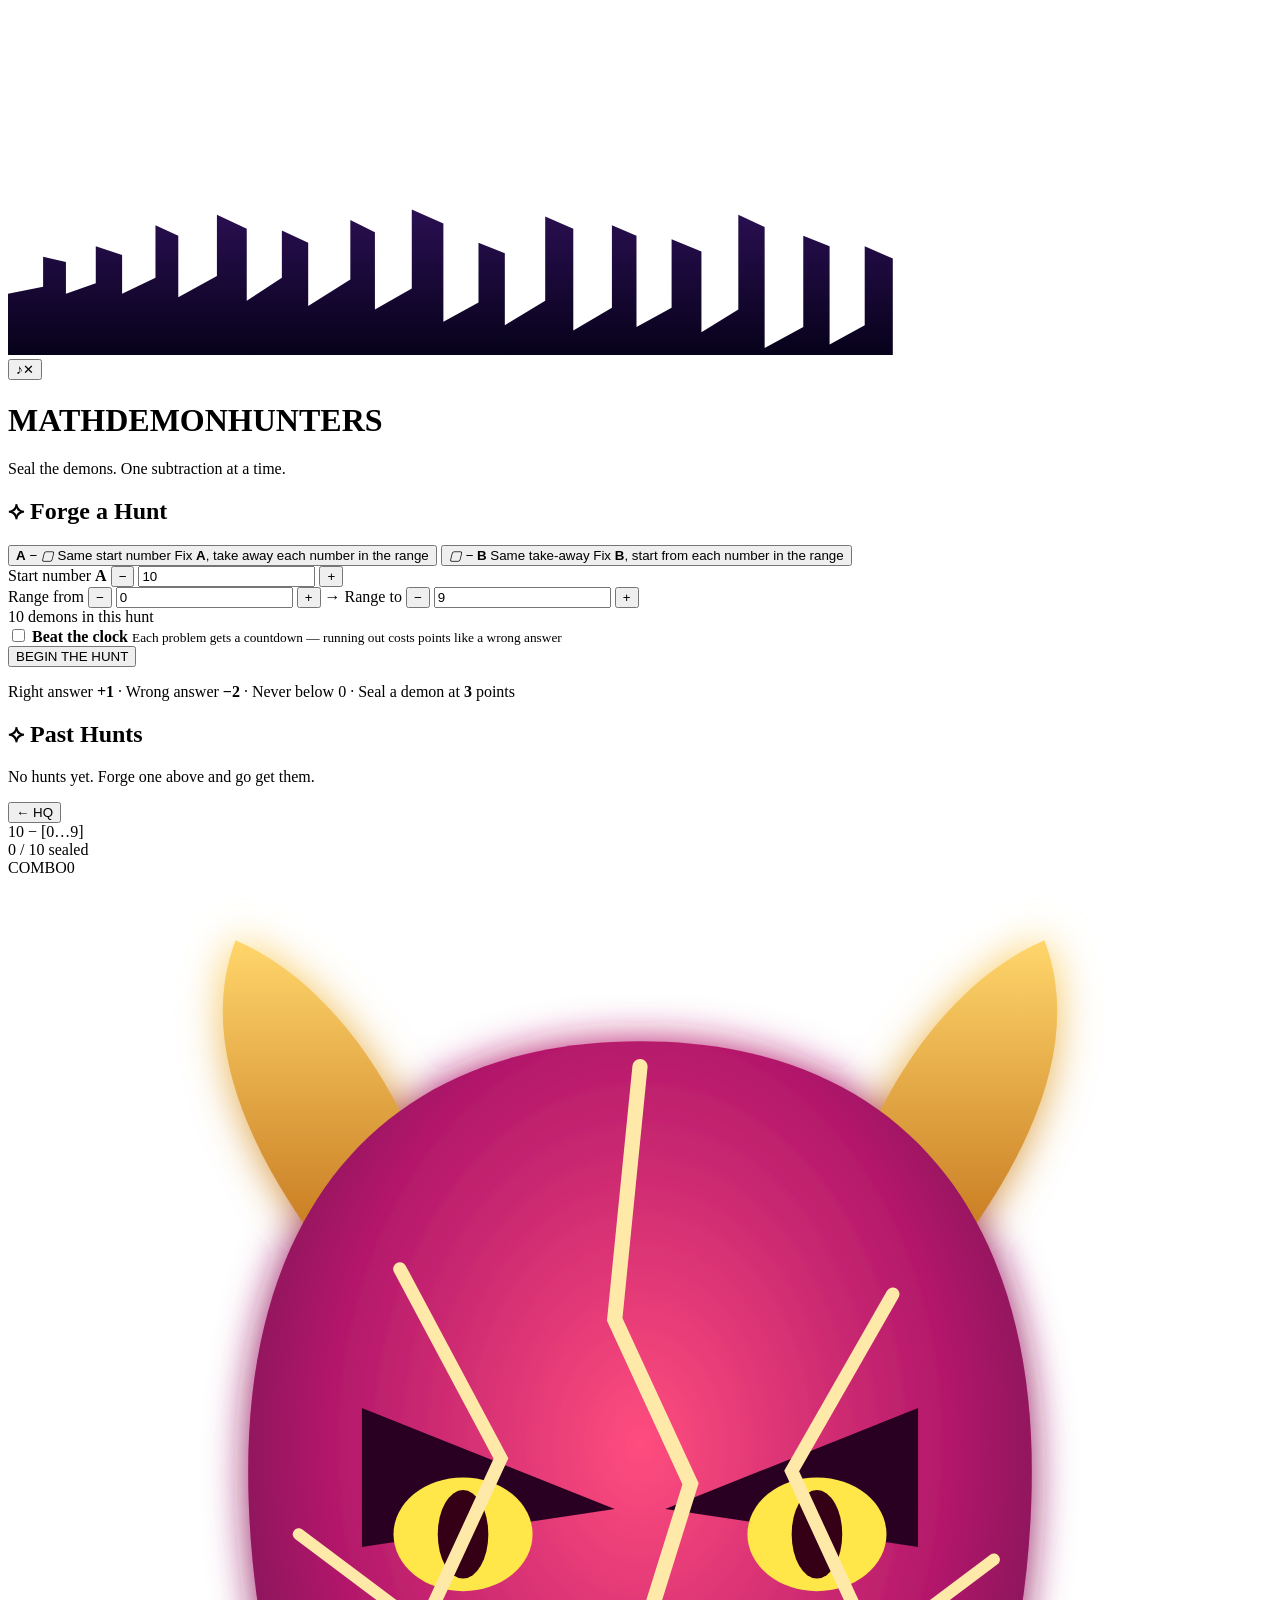
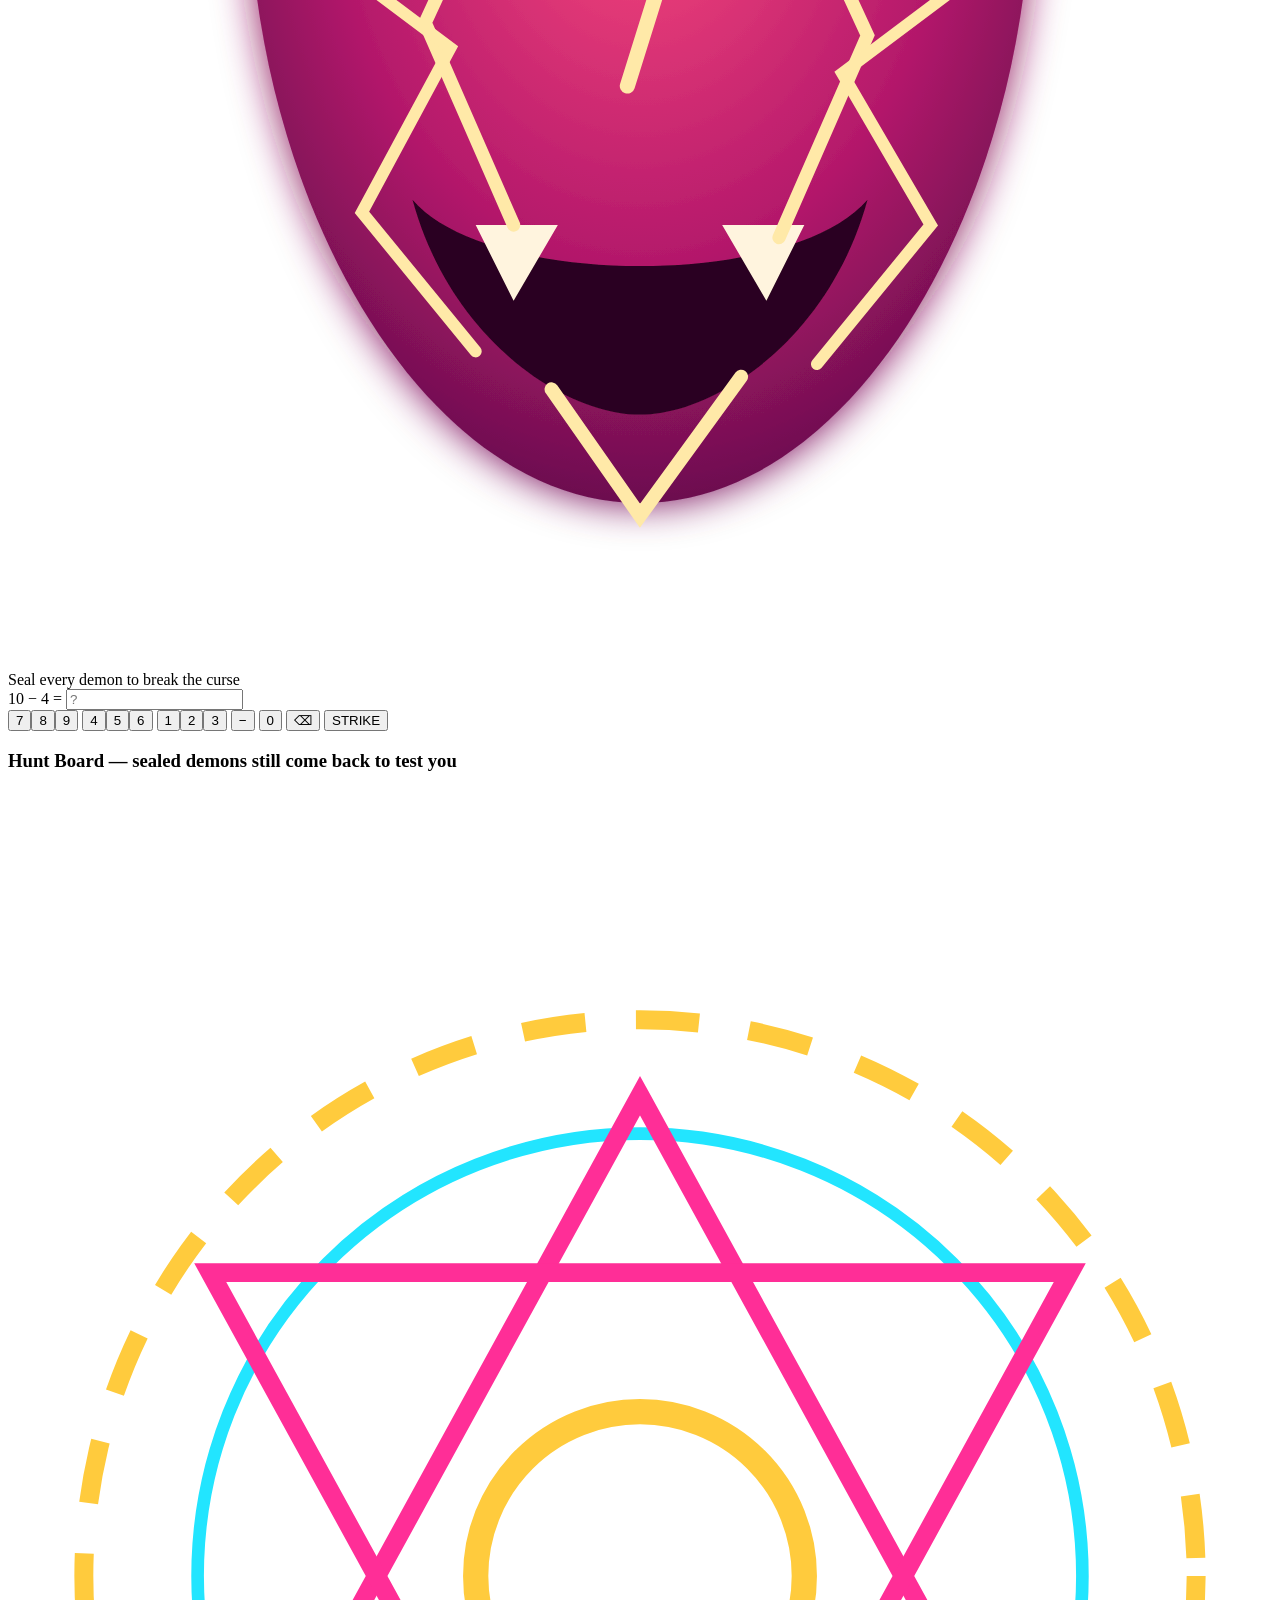
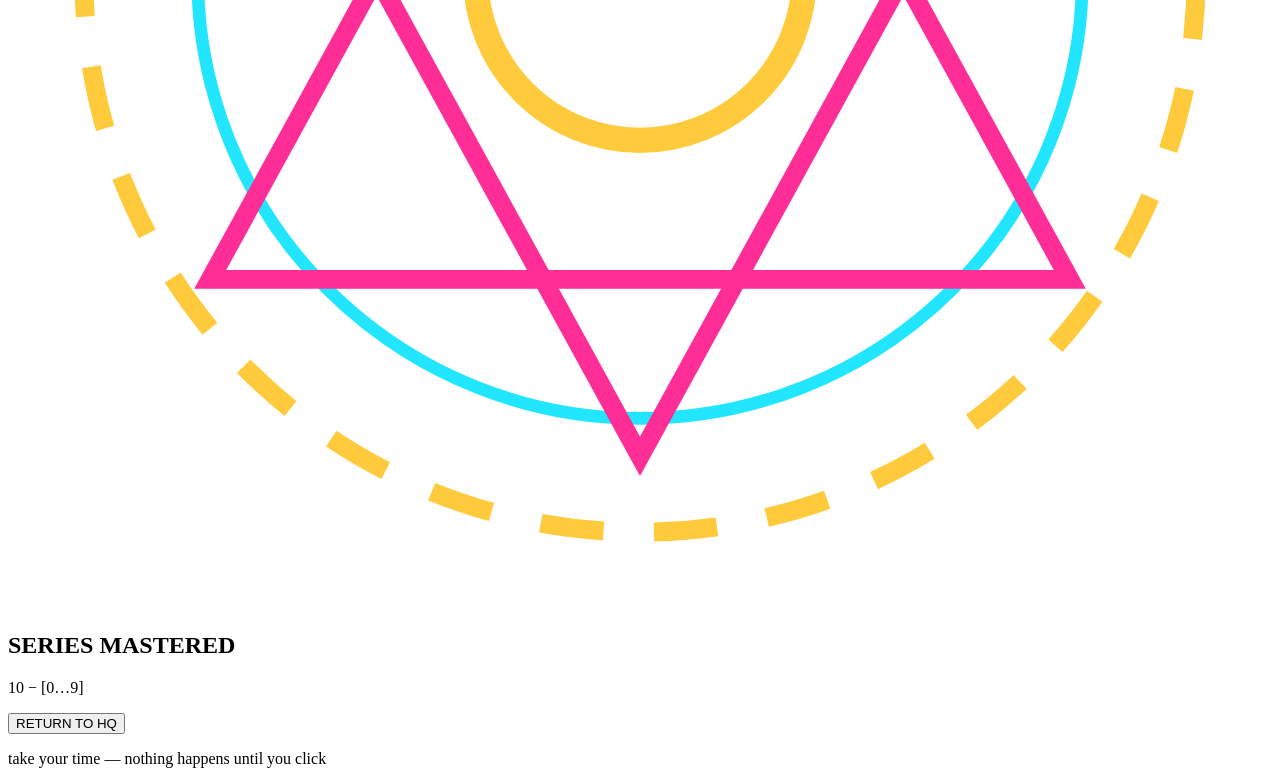
==== src/mathhunters/web/index.html @ ea9314f1 "Add Math Demon Hunters: subtraction practice game with a demon-hunter theme A kid-facing subtraction" ====
<!DOCTYPE html>
<html lang="en" data-theme="night">
<head>
<meta charset="utf-8" />
<meta name="viewport" content="width=device-width, initial-scale=1, viewport-fit=cover" />
<title>Math Demon Hunters</title>
<link rel="stylesheet" href="/static/theme.css" />
<link rel="icon" href="data:image/svg+xml,<svg xmlns='http://www.w3.org/2000/svg' viewBox='0 0 100 100'><text y='.9em' font-size='90'>👺</text></svg>" />
</head>
<body>

<!-- ============ ambient background ============ -->
<div class="sky" aria-hidden="true">
  <div class="sky__wash"></div>
  <div class="sky__honmoon"></div>
  <div class="sky__honmoon sky__honmoon--two"></div>
  <canvas id="embers" class="sky__embers"></canvas>
  <div class="sky__skyline">
    <svg viewBox="0 0 1440 220" preserveAspectRatio="none">
      <path d="M0 220V150l40-8v-34l26 6v36l34-12V96l30 10v44l38-18V72l26 12v70l44-24V60l34 16v82l40-26V78l30 14v72l48-30V66l28 14v88l42-24V54l36 16v112l40-22V92l30 12v82l46-28V62l32 14v116l44-26V72l28 12v104l40-22V88l34 14v92l42-26V60l30 14v138l44-24V84l30 12v112l40-22V96l32 14v110H0z" fill="url(#skylineFill)"/>
      <defs>
        <linearGradient id="skylineFill" x1="0" y1="0" x2="0" y2="1">
          <stop offset="0%" stop-color="#2a0f52"/><stop offset="100%" stop-color="#07021a"/>
        </linearGradient>
      </defs>
    </svg>
  </div>
  <div class="sky__talismans">
    <span class="talisman" style="--x:8%;  --d:0s;    --s:.8"></span>
    <span class="talisman" style="--x:24%; --d:-5.5s; --s:1.1"></span>
    <span class="talisman" style="--x:49%; --d:-2.7s; --s:.7"></span>
    <span class="talisman" style="--x:71%; --d:-8.2s; --s:1"></span>
    <span class="talisman" style="--x:91%; --d:-4.1s; --s:.85"></span>
  </div>
</div>

<button id="sound-toggle" class="sound-toggle" type="button" aria-pressed="true" title="Toggle sound">
  <span class="sound-toggle__on">♪</span><span class="sound-toggle__off">✕</span>
</button>

<!-- ============ HOME ============ -->
<main id="screen-home" class="screen screen--active">
  <header class="crest">
    <img id="logo-art" class="crest__art" alt="" hidden />
    <h1 class="crest__title" data-text="MATH DEMON HUNTERS">MATH<span>DEMON</span>HUNTERS</h1>
    <p class="crest__sub">Seal the demons. One subtraction at a time.</p>
  </header>

  <section class="panel panel--forge">
    <h2 class="panel__title">⟡ Forge a Hunt</h2>

    <div class="forge">
      <div class="modes" role="radiogroup" aria-label="Which side changes?">
        <button type="button" class="mode mode--on" data-vary="subtrahend" role="radio" aria-checked="true">
          <span class="mode__eq"><b>A</b> <i>−</i> <em>▢</em></span>
          <span class="mode__name">Same start number</span>
          <span class="mode__desc">Fix <b>A</b>, take away each number in the range</span>
        </button>
        <button type="button" class="mode" data-vary="minuend" role="radio" aria-checked="false">
          <span class="mode__eq"><em>▢</em> <i>−</i> <b>B</b></span>
          <span class="mode__name">Same take-away</span>
          <span class="mode__desc">Fix <b>B</b>, start from each number in the range</span>
        </button>
      </div>

      <div class="forge__row">
        <label class="stepper" data-field="fixed">
          <span class="stepper__label" id="fixed-label">Start number <b>A</b></span>
          <span class="stepper__controls">
            <button type="button" class="stepper__btn" data-step="-1" aria-label="decrease fixed number">−</button>
            <input id="input-fixed" class="stepper__input" type="text" inputmode="numeric" value="10" aria-label="Fixed number" />
            <button type="button" class="stepper__btn" data-step="1" aria-label="increase fixed number">+</button>
          </span>
        </label>
      </div>

      <div class="forge__row forge__row--pair">
        <label class="stepper" data-field="t1">
          <span class="stepper__label">Range from</span>
          <span class="stepper__controls">
            <button type="button" class="stepper__btn" data-step="-1" aria-label="decrease range start">−</button>
            <input id="input-t1" class="stepper__input" type="text" inputmode="numeric" value="0" aria-label="Range start" />
            <button type="button" class="stepper__btn" data-step="1" aria-label="increase range start">+</button>
          </span>
        </label>
        <span class="forge__dash">→</span>
        <label class="stepper" data-field="t2">
          <span class="stepper__label">Range to</span>
          <span class="stepper__controls">
            <button type="button" class="stepper__btn" data-step="-1" aria-label="decrease range end">−</button>
            <input id="input-t2" class="stepper__input" type="text" inputmode="numeric" value="9" aria-label="Range end" />
            <button type="button" class="stepper__btn" data-step="1" aria-label="increase range end">+</button>
          </span>
        </label>
      </div>

      <div class="preview">
        <span class="preview__label" id="preview-count">10 demons in this hunt</span>
        <div class="preview__chips" id="preview-chips"></div>
      </div>

      <div class="options">
        <label class="switch">
          <input type="checkbox" id="timer-toggle" />
          <span class="switch__track"><span class="switch__knob"></span></span>
          <span class="switch__text">
            <b>Beat the clock</b>
            <small>Each problem gets a countdown — running out costs points like a wrong answer</small>
          </span>
        </label>
        <label class="stepper stepper--inline" data-field="timer" id="timer-seconds-row" hidden>
          <span class="stepper__label">Seconds per problem</span>
          <span class="stepper__controls">
            <button type="button" class="stepper__btn" data-step="-1" aria-label="less time">−</button>
            <input id="input-timer" class="stepper__input stepper__input--small" type="text" inputmode="numeric" value="10" aria-label="Seconds per problem" />
            <button type="button" class="stepper__btn" data-step="1" aria-label="more time">+</button>
          </span>
        </label>
      </div>

      <div class="packs" id="packs-row" hidden>
        <span class="packs__label">Picture pack</span>
        <div class="packs__list" id="packs-list"></div>
      </div>

      <p class="forge__error" id="forge-error" role="alert" hidden></p>

      <button id="start-btn" class="btn btn--primary btn--huge" type="button">
        <span>BEGIN THE HUNT</span>
      </button>

      <p class="forge__rules">
        Right answer <b class="good">+1</b> · Wrong answer <b class="bad">−2</b> · Never below 0 ·
        Seal a demon at <b class="gold" id="rule-target">3</b> points
      </p>
    </div>
  </section>

  <section class="panel panel--history">
    <h2 class="panel__title">⟡ Past Hunts</h2>
    <div id="history" class="history"></div>
    <p id="history-empty" class="history__empty">No hunts yet. Forge one above and go get them.</p>
  </section>
</main>

<!-- ============ PLAY ============ -->
<main id="screen-play" class="screen">
  <header class="hud">
    <button id="back-btn" class="btn btn--ghost btn--small" type="button">← HQ</button>
    <div class="hud__center">
      <div class="hud__label" id="play-label">10 − [0…9]</div>
      <div class="seal">
        <div class="seal__bar"><i id="seal-fill" style="width:0%"></i></div>
        <span class="seal__text" id="seal-text">0 / 10 sealed</span>
      </div>
    </div>
    <div class="combo" id="combo" data-level="0">
      <span class="combo__x">COMBO</span><span class="combo__n" id="combo-n">0</span>
    </div>
  </header>

  <section class="arena">
    <div class="arena__demon">
      <!-- Shown when an image pack is active: one picture bound to this problem. -->
      <figure id="pack-card" class="pack-card" hidden>
        <img id="pack-img" class="pack-card__img" alt="" />
        <span class="pack-card__seal" id="pack-seal">SEALED</span>
        <span class="pack-card__glow"></span>
      </figure>

      <img id="demon-art" class="demon-art" alt="" hidden />
      <svg id="demon" class="demon" viewBox="0 0 200 220" role="img" aria-label="Demon being sealed">
        <defs>
          <radialGradient id="demonSkin" cx="50%" cy="38%" r="72%">
            <stop offset="0%" stop-color="#ff4d7e"/><stop offset="55%" stop-color="#b3186b"/><stop offset="100%" stop-color="#4c0a43"/>
          </radialGradient>
          <linearGradient id="hornGrad" x1="0" y1="0" x2="0" y2="1">
            <stop offset="0%" stop-color="#ffd66b"/><stop offset="100%" stop-color="#c2711a"/>
          </linearGradient>
          <filter id="demonGlow"><feGaussianBlur stdDeviation="3.2" result="b"/><feMerge><feMergeNode in="b"/><feMergeNode in="SourceGraphic"/></feMerge></filter>
        </defs>
        <g class="demon__body" filter="url(#demonGlow)">
          <path class="demon__horn" d="M52 62C38 44 30 26 36 10c14 6 26 22 32 42z" fill="url(#hornGrad)"/>
          <path class="demon__horn" d="M148 62c14-18 22-36 16-52-14 6-26 22-32 42z" fill="url(#hornGrad)"/>
          <path class="demon__face" d="M100 26c40 0 62 26 62 68 0 52-28 100-62 100S38 146 38 94c0-42 22-68 62-68z" fill="url(#demonSkin)"/>
          <path class="demon__brow" d="M56 84l40 16-40 6z" fill="#2b0520"/>
          <path class="demon__brow" d="M144 84l-40 16 40 6z" fill="#2b0520"/>
          <ellipse class="demon__eye" cx="72" cy="104" rx="11" ry="9" fill="#ffe74a"/>
          <ellipse class="demon__eye" cx="128" cy="104" rx="11" ry="9" fill="#ffe74a"/>
          <ellipse cx="72" cy="104" rx="4" ry="7" fill="#340017"/>
          <ellipse cx="128" cy="104" rx="4" ry="7" fill="#340017"/>
          <path class="demon__mouth" d="M64 146c12 14 60 14 72 0-6 22-24 34-36 34s-30-12-36-34z" fill="#2b0520"/>
          <path d="M74 150l6 12 7-12zM113 150l7 12 6-12z" fill="#fff4de"/>
        </g>
        <g class="demon__cracks" stroke="#ffe9a8" stroke-linecap="round" fill="none">
          <path data-crack="0" d="M100 30 96 70 108 96 98 128" stroke-width="2.4"/>
          <path data-crack="1" d="M62 62 78 92 66 118 80 150" stroke-width="2.1"/>
          <path data-crack="2" d="M140 66 124 94 136 120 122 152" stroke-width="2.1"/>
          <path data-crack="3" d="M46 104 70 122 56 148 74 170" stroke-width="1.9"/>
          <path data-crack="4" d="M156 108 132 126 146 150 128 172" stroke-width="1.9"/>
          <path data-crack="5" d="M86 176 100 196 116 174" stroke-width="2.2"/>
        </g>
      </svg>
      <div class="arena__hint" id="arena-hint">Seal every demon to break the curse</div>
    </div>

    <div class="arena__problem">
      <div class="clock" id="clock" hidden>
        <div class="clock__bar"><i id="clock-fill"></i></div>
        <span class="clock__num" id="clock-num">10</span>
      </div>
      <div class="pips" id="pips" aria-label="Points on this problem"></div>
      <div class="equation">
        <span class="equation__a" id="eq-minuend">10</span>
        <span class="equation__op">−</span>
        <span class="equation__b" id="eq-subtrahend">4</span>
        <span class="equation__eq">=</span>
        <input id="answer" class="equation__input" type="text" inputmode="none" autocomplete="off"
               spellcheck="false" maxlength="4" placeholder="?" aria-label="Your answer" />
      </div>
      <div class="flash" id="flash" aria-live="polite"></div>

      <div class="keypad" id="keypad">
        <button type="button" data-key="7">7</button><button type="button" data-key="8">8</button><button type="button" data-key="9">9</button>
        <button type="button" data-key="4">4</button><button type="button" data-key="5">5</button><button type="button" data-key="6">6</button>
        <button type="button" data-key="1">1</button><button type="button" data-key="2">2</button><button type="button" data-key="3">3</button>
        <button type="button" data-key="-" class="key--alt">−</button>
        <button type="button" data-key="0">0</button>
        <button type="button" data-key="del" class="key--alt">⌫</button>
        <button type="button" data-key="enter" class="key--enter">STRIKE</button>
      </div>
    </div>
  </section>

  <section class="board">
    <h3 class="board__title">Hunt Board <span class="board__hint">— sealed demons still come back to test you</span></h3>
    <div class="board__grid" id="board"></div>
  </section>
</main>

<!-- ============ VICTORY ============ -->
<div id="victory" class="victory" aria-hidden="true">
  <canvas id="confetti" class="victory__confetti"></canvas>
  <div class="victory__inner">
    <img id="victory-art" class="victory__art" alt="" hidden />
    <div class="victory__seal">
      <svg viewBox="0 0 200 200" class="victory__sigil">
        <circle cx="100" cy="100" r="88" fill="none" stroke="#ffcb3d" stroke-width="3" stroke-dasharray="10 8"/>
        <circle cx="100" cy="100" r="70" fill="none" stroke="#22e5ff" stroke-width="2"/>
        <path d="M100 24 168 148H32z" fill="none" stroke="#ff2e97" stroke-width="3"/>
        <path d="M100 176 32 52h136z" fill="none" stroke="#ff2e97" stroke-width="3"/>
        <circle cx="100" cy="100" r="26" fill="none" stroke="#ffcb3d" stroke-width="4"/>
      </svg>
    </div>
    <h2 class="victory__title" data-text="SERIES MASTERED">SERIES MASTERED</h2>
    <p class="victory__series" id="victory-series">10 − [0…9]</p>
    <div class="victory__gallery" id="victory-gallery" hidden></div>
    <div class="victory__stats" id="victory-stats"></div>
    <button id="victory-btn" class="btn btn--primary btn--huge" type="button">RETURN TO HQ</button>
    <p class="victory__hint">take your time — nothing happens until you click</p>
  </div>
</div>

<script src="/static/app.js"></script>
</body>
</html>
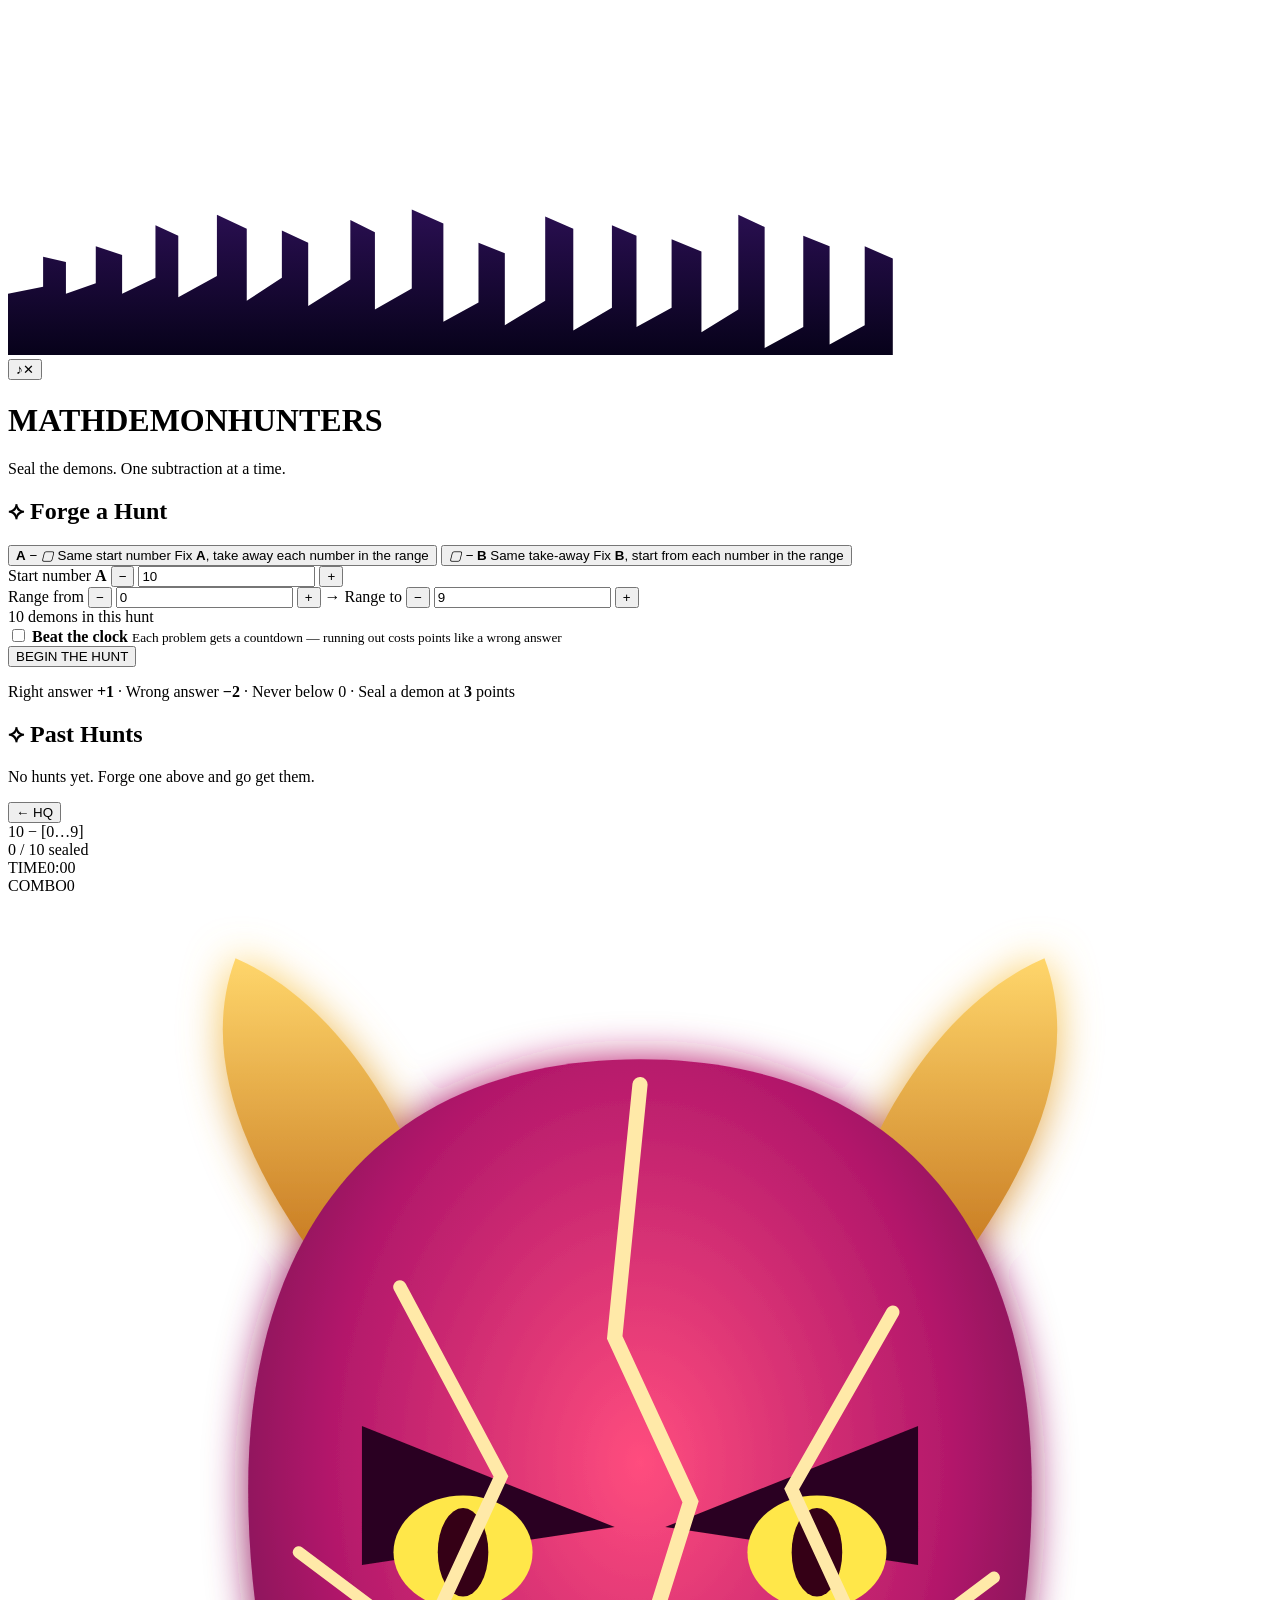
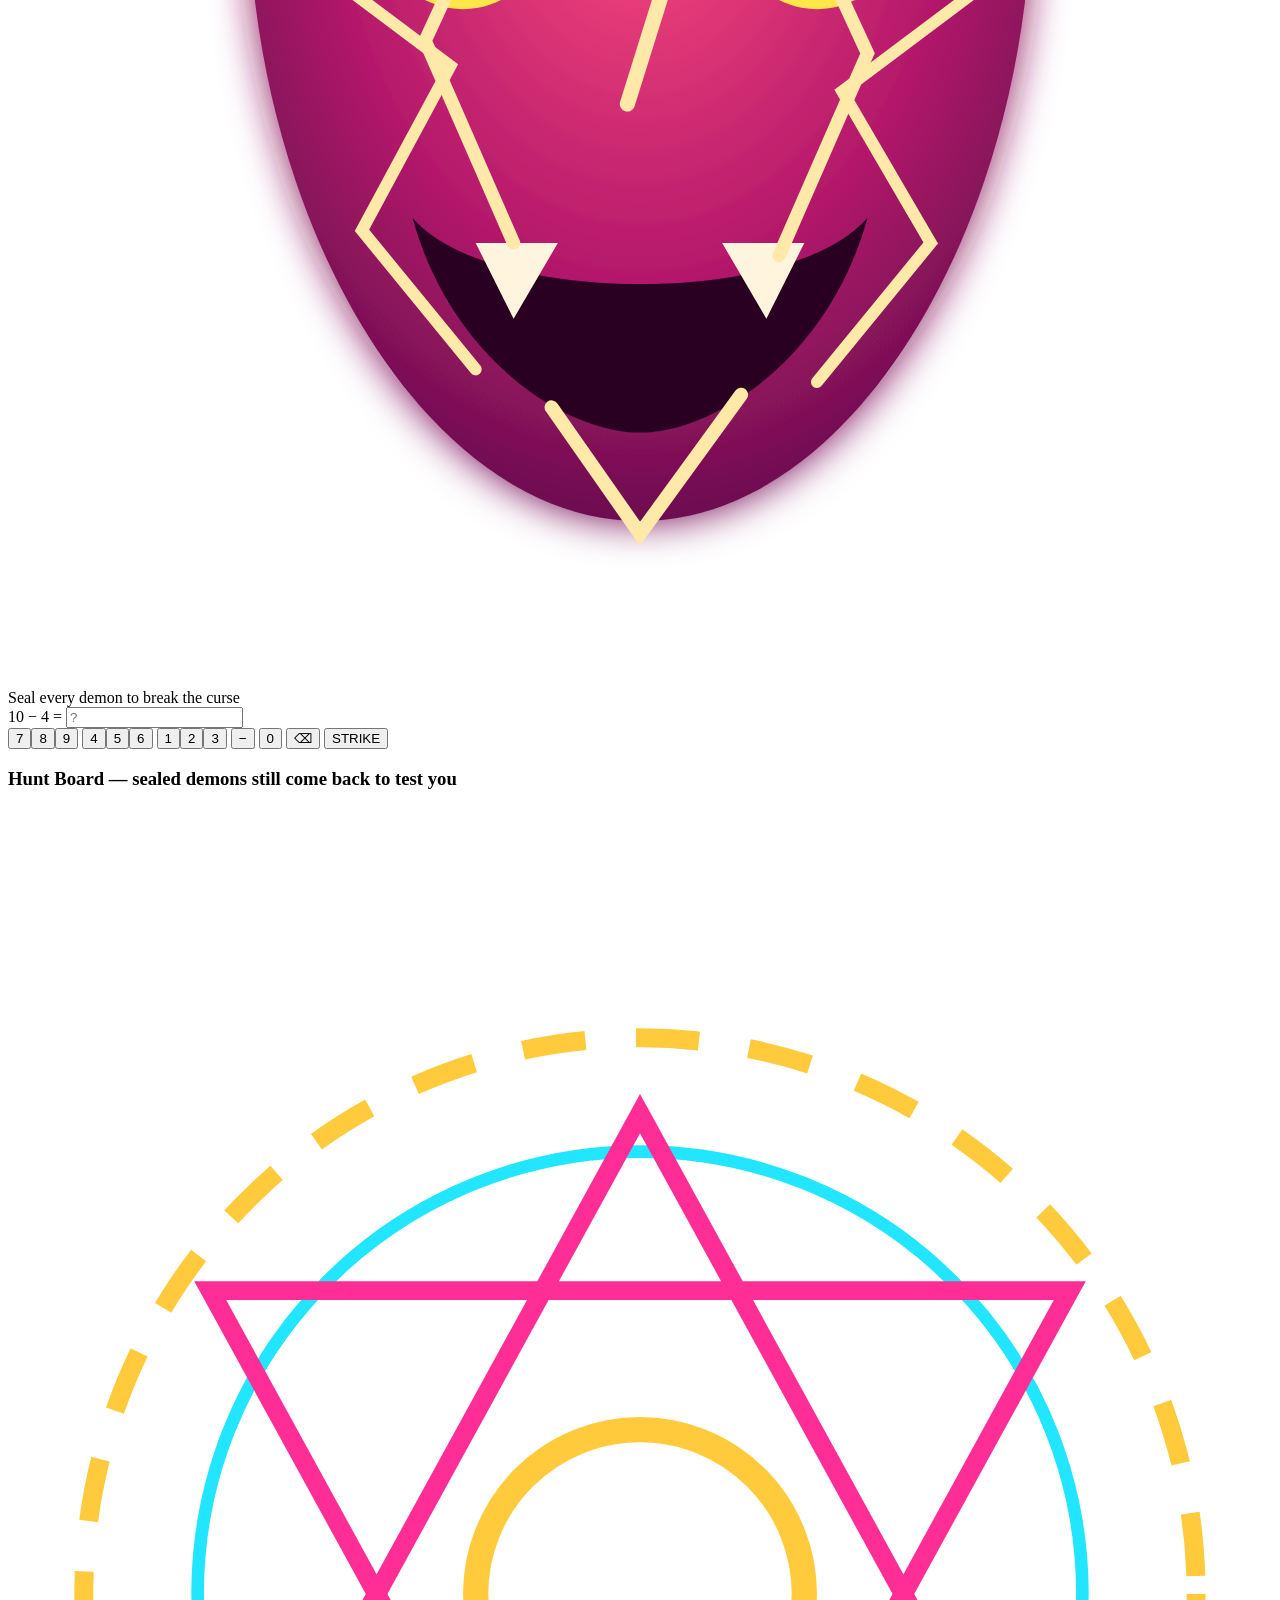
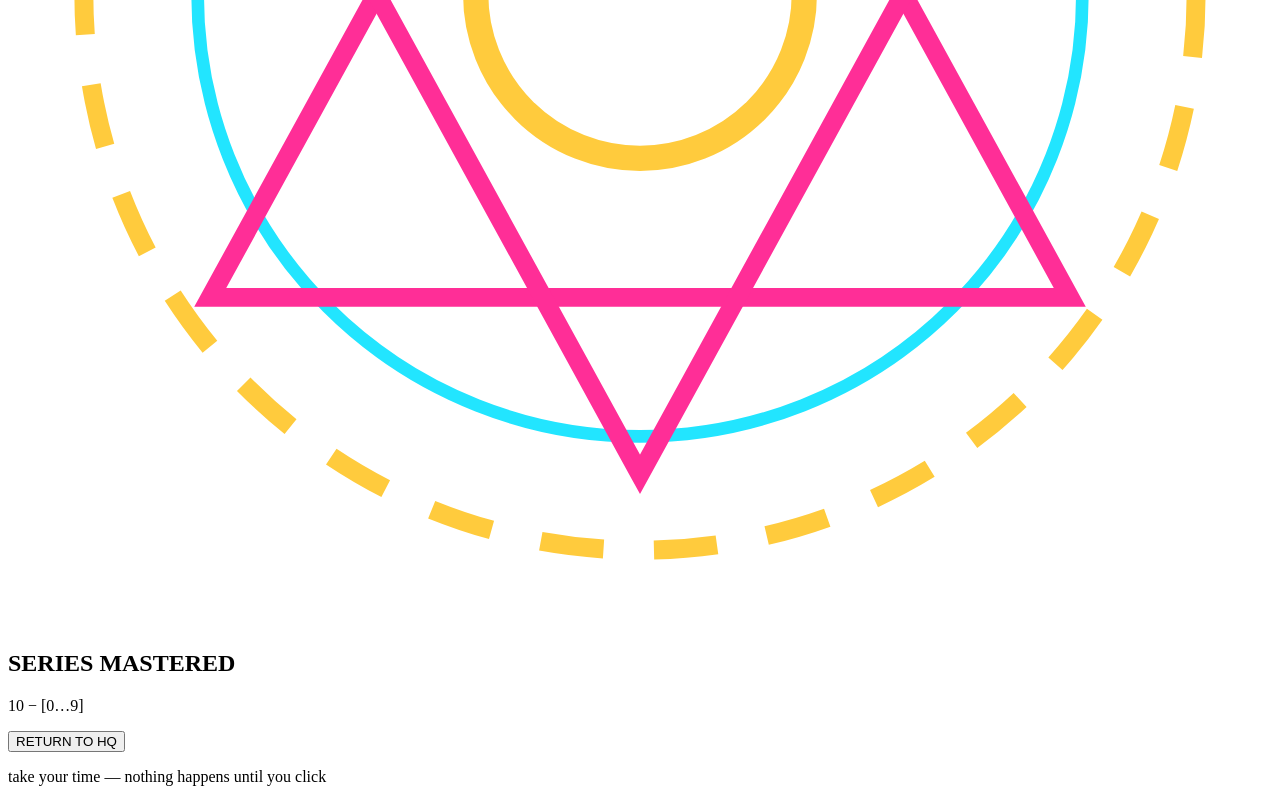
==== commit 74d89e90: "Add a per-hunt session clock, and dismiss the victory screen by hand Each hunt now tracks the time a" ====
--- a/src/mathhunters/web/index.html
+++ b/src/mathhunters/web/index.html
@@ -154,8 +154,13 @@
         <span class="seal__text" id="seal-text">0 / 10 sealed</span>
       </div>
     </div>
-    <div class="combo" id="combo" data-level="0">
-      <span class="combo__x">COMBO</span><span class="combo__n" id="combo-n">0</span>
+    <div class="hud__meters">
+      <div class="session" id="session" title="Time spent on this hunt — pauses at HQ">
+        <span class="session__x">TIME</span><span class="session__n" id="session-n">0:00</span>
+      </div>
+      <div class="combo" id="combo" data-level="0">
+        <span class="combo__x">COMBO</span><span class="combo__n" id="combo-n">0</span>
+      </div>
     </div>
   </header>
 
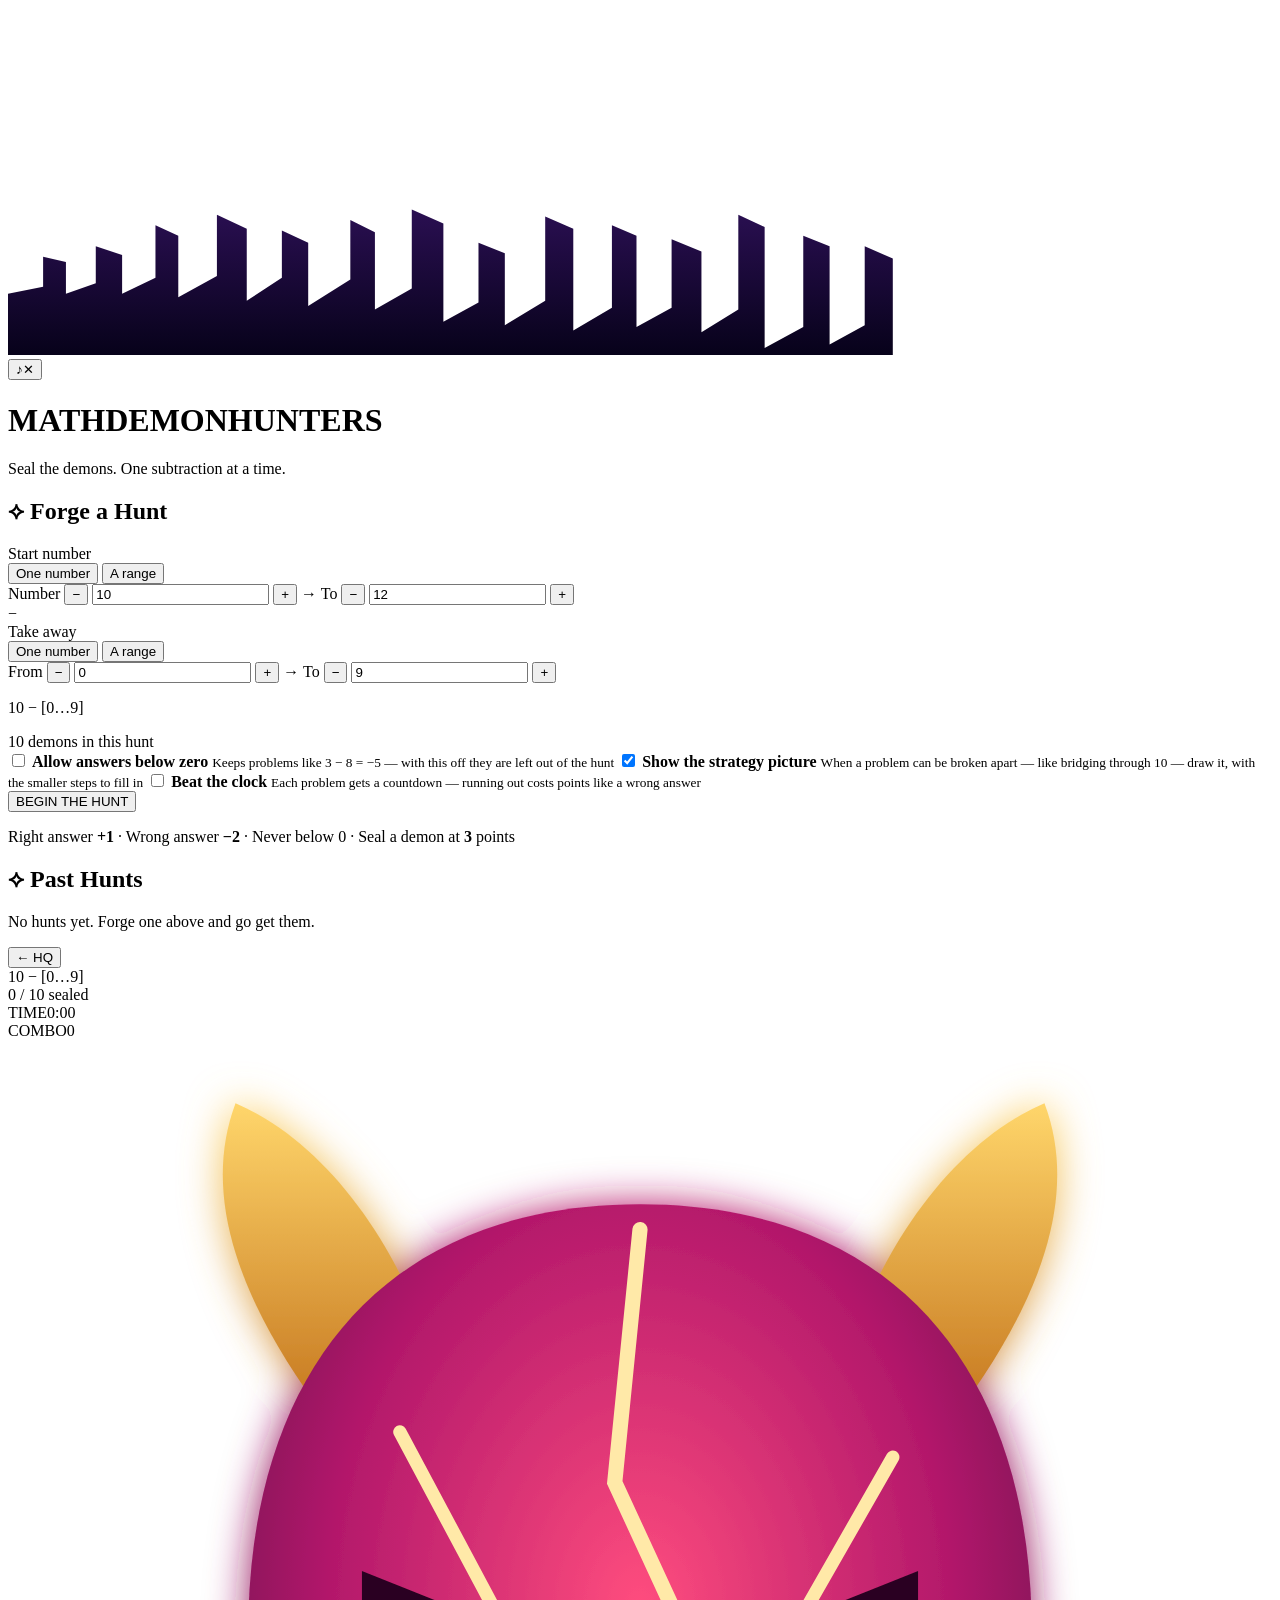
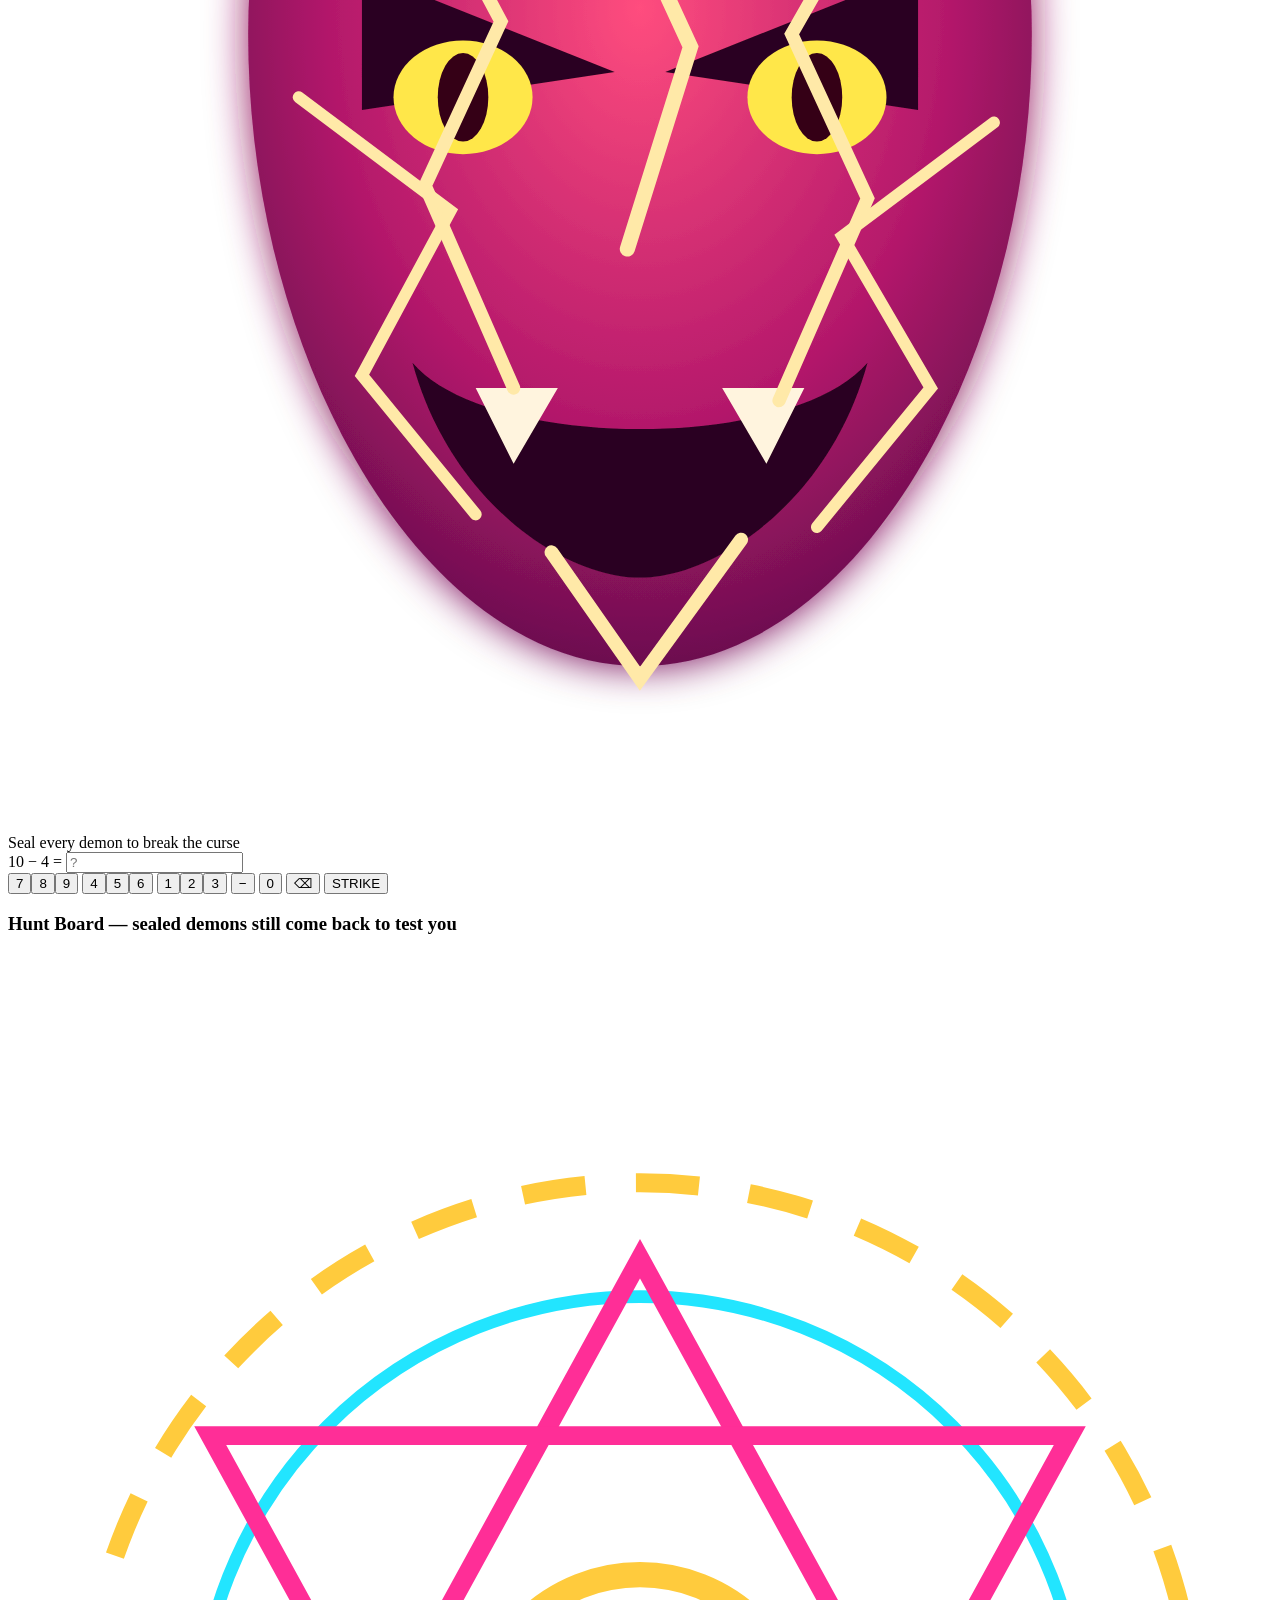
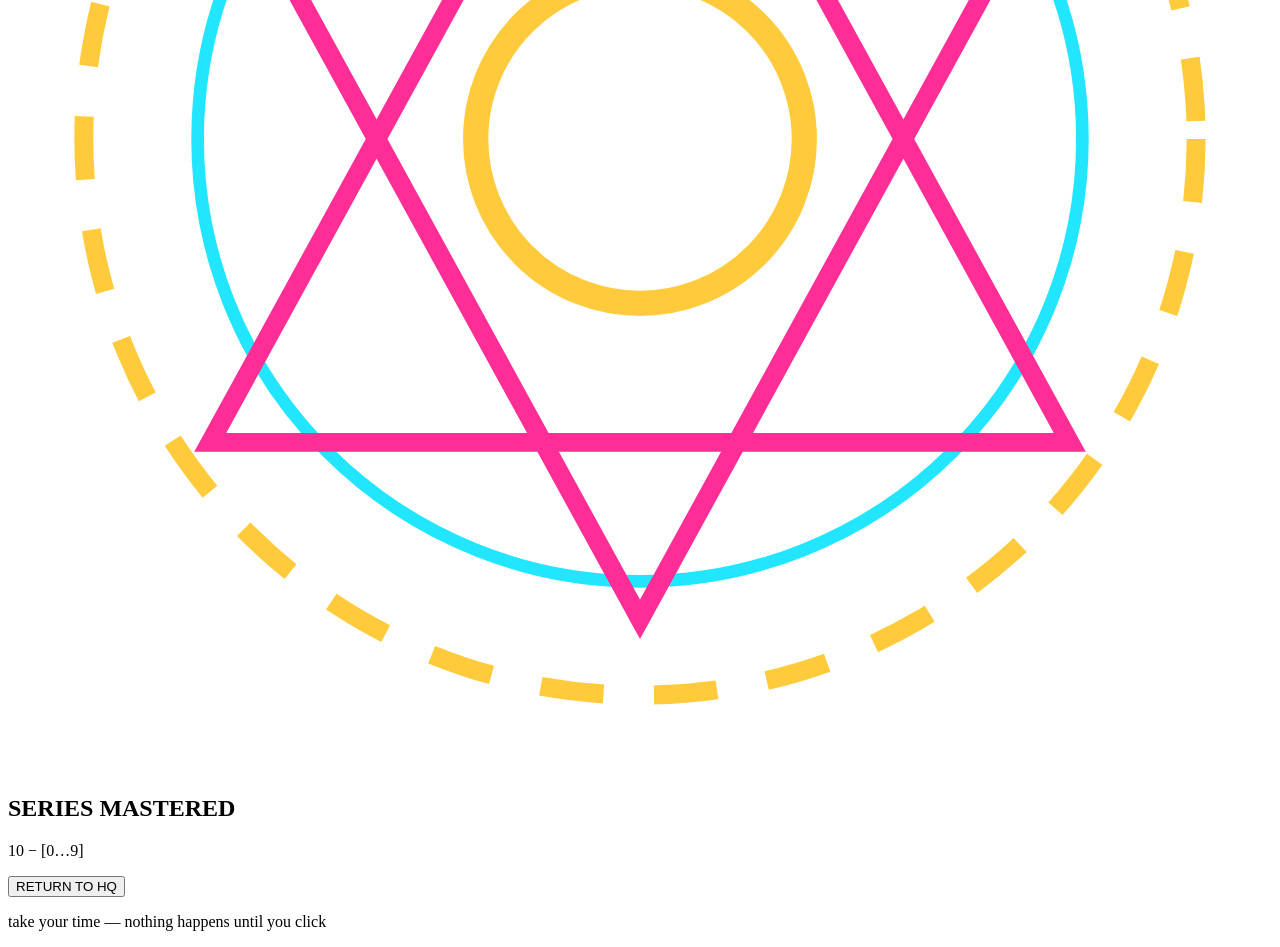
==== commit eb55af62: "New features" ====
--- a/src/mathhunters/web/index.html
+++ b/src/mathhunters/web/index.html
@@ -50,49 +50,65 @@
     <h2 class="panel__title">⟡ Forge a Hunt</h2>
 
     <div class="forge">
-      <div class="modes" role="radiogroup" aria-label="Which side changes?">
-        <button type="button" class="mode mode--on" data-vary="subtrahend" role="radio" aria-checked="true">
-          <span class="mode__eq"><b>A</b> <i>−</i> <em>▢</em></span>
-          <span class="mode__name">Same start number</span>
-          <span class="mode__desc">Fix <b>A</b>, take away each number in the range</span>
-        </button>
-        <button type="button" class="mode" data-vary="minuend" role="radio" aria-checked="false">
-          <span class="mode__eq"><em>▢</em> <i>−</i> <b>B</b></span>
-          <span class="mode__name">Same take-away</span>
-          <span class="mode__desc">Fix <b>B</b>, start from each number in the range</span>
-        </button>
-      </div>
-
-      <div class="forge__row">
-        <label class="stepper" data-field="fixed">
-          <span class="stepper__label" id="fixed-label">Start number <b>A</b></span>
-          <span class="stepper__controls">
-            <button type="button" class="stepper__btn" data-step="-1" aria-label="decrease fixed number">−</button>
-            <input id="input-fixed" class="stepper__input" type="text" inputmode="numeric" value="10" aria-label="Fixed number" />
-            <button type="button" class="stepper__btn" data-step="1" aria-label="increase fixed number">+</button>
-          </span>
-        </label>
-      </div>
-
-      <div class="forge__row forge__row--pair">
-        <label class="stepper" data-field="t1">
-          <span class="stepper__label">Range from</span>
-          <span class="stepper__controls">
-            <button type="button" class="stepper__btn" data-step="-1" aria-label="decrease range start">−</button>
-            <input id="input-t1" class="stepper__input" type="text" inputmode="numeric" value="0" aria-label="Range start" />
-            <button type="button" class="stepper__btn" data-step="1" aria-label="increase range start">+</button>
-          </span>
-        </label>
-        <span class="forge__dash">→</span>
-        <label class="stepper" data-field="t2">
-          <span class="stepper__label">Range to</span>
-          <span class="stepper__controls">
-            <button type="button" class="stepper__btn" data-step="-1" aria-label="decrease range end">−</button>
-            <input id="input-t2" class="stepper__input" type="text" inputmode="numeric" value="9" aria-label="Range end" />
-            <button type="button" class="stepper__btn" data-step="1" aria-label="increase range end">+</button>
-          </span>
-        </label>
-      </div>
+      <div class="sides">
+        <div class="side" data-side="m" data-mode="one">
+          <span class="side__title">Start number</span>
+          <div class="side__modes" role="radiogroup" aria-label="Start number: one number or a range">
+            <button type="button" class="side__mode side__mode--on" data-mode="one" role="radio" aria-checked="true">One number</button>
+            <button type="button" class="side__mode" data-mode="range" role="radio" aria-checked="false">A range</button>
+          </div>
+          <div class="side__fields">
+            <label class="stepper" data-field="m1">
+              <span class="stepper__label" data-role="first-label">Number</span>
+              <span class="stepper__controls">
+                <button type="button" class="stepper__btn" data-step="-1" aria-label="decrease lowest start number">−</button>
+                <input id="input-m1" class="stepper__input" type="text" inputmode="numeric" value="10" aria-label="Lowest start number" />
+                <button type="button" class="stepper__btn" data-step="1" aria-label="increase lowest start number">+</button>
+              </span>
+            </label>
+            <span class="side__dash" data-role="dash">→</span>
+            <label class="stepper stepper--to" data-field="m2">
+              <span class="stepper__label">To</span>
+              <span class="stepper__controls">
+                <button type="button" class="stepper__btn" data-step="-1" aria-label="decrease highest start number">−</button>
+                <input id="input-m2" class="stepper__input" type="text" inputmode="numeric" value="12" aria-label="Highest start number" />
+                <button type="button" class="stepper__btn" data-step="1" aria-label="increase highest start number">+</button>
+              </span>
+            </label>
+          </div>
+        </div>
+
+        <span class="sides__op" aria-hidden="true">−</span>
+
+        <div class="side" data-side="s" data-mode="range">
+          <span class="side__title">Take away</span>
+          <div class="side__modes" role="radiogroup" aria-label="Take away: one number or a range">
+            <button type="button" class="side__mode" data-mode="one" role="radio" aria-checked="false">One number</button>
+            <button type="button" class="side__mode side__mode--on" data-mode="range" role="radio" aria-checked="true">A range</button>
+          </div>
+          <div class="side__fields">
+            <label class="stepper" data-field="s1">
+              <span class="stepper__label" data-role="first-label">From</span>
+              <span class="stepper__controls">
+                <button type="button" class="stepper__btn" data-step="-1" aria-label="decrease smallest take-away">−</button>
+                <input id="input-s1" class="stepper__input" type="text" inputmode="numeric" value="0" aria-label="Smallest take-away" />
+                <button type="button" class="stepper__btn" data-step="1" aria-label="increase smallest take-away">+</button>
+              </span>
+            </label>
+            <span class="side__dash" data-role="dash">→</span>
+            <label class="stepper stepper--to" data-field="s2">
+              <span class="stepper__label">To</span>
+              <span class="stepper__controls">
+                <button type="button" class="stepper__btn" data-step="-1" aria-label="decrease largest take-away">−</button>
+                <input id="input-s2" class="stepper__input" type="text" inputmode="numeric" value="9" aria-label="Largest take-away" />
+                <button type="button" class="stepper__btn" data-step="1" aria-label="increase largest take-away">+</button>
+              </span>
+            </label>
+          </div>
+        </div>
+      </div>
+
+      <p class="forge__shape" id="forge-shape">10 − [0…9]</p>
 
       <div class="preview">
         <span class="preview__label" id="preview-count">10 demons in this hunt</span>
@@ -100,6 +116,22 @@
       </div>
 
       <div class="options">
+        <label class="switch">
+          <input type="checkbox" id="negative-toggle" />
+          <span class="switch__track"><span class="switch__knob"></span></span>
+          <span class="switch__text">
+            <b>Allow answers below zero</b>
+            <small>Keeps problems like 3 − 8 = −5 — with this off they are left out of the hunt</small>
+          </span>
+        </label>
+        <label class="switch">
+          <input type="checkbox" id="strategy-toggle" checked />
+          <span class="switch__track"><span class="switch__knob"></span></span>
+          <span class="switch__text">
+            <b>Show the strategy picture</b>
+            <small>When a problem can be broken apart — like bridging through 10 — draw it, with the smaller steps to fill in</small>
+          </span>
+        </label>
         <label class="switch">
           <input type="checkbox" id="timer-toggle" />
           <span class="switch__track"><span class="switch__knob"></span></span>
@@ -225,6 +257,15 @@
       </div>
       <div class="flash" id="flash" aria-live="polite"></div>
 
+      <!-- Shown only when a strategy covers this problem (see strategies.js). -->
+      <section id="strategy" class="strat" hidden>
+        <h3 class="strat__title" id="strat-title"></h3>
+        <p class="strat__caption" id="strat-caption"></p>
+        <div class="strat__picture" id="strat-picture"></div>
+        <div class="strat__steps" id="strat-steps"></div>
+        <p class="strat__sum" id="strat-sum"></p>
+      </section>
+
       <div class="keypad" id="keypad">
         <button type="button" data-key="7">7</button><button type="button" data-key="8">8</button><button type="button" data-key="9">9</button>
         <button type="button" data-key="4">4</button><button type="button" data-key="5">5</button><button type="button" data-key="6">6</button>
@@ -266,6 +307,7 @@
   </div>
 </div>
 
+<script src="/static/strategies.js"></script>
 <script src="/static/app.js"></script>
 </body>
 </html>
